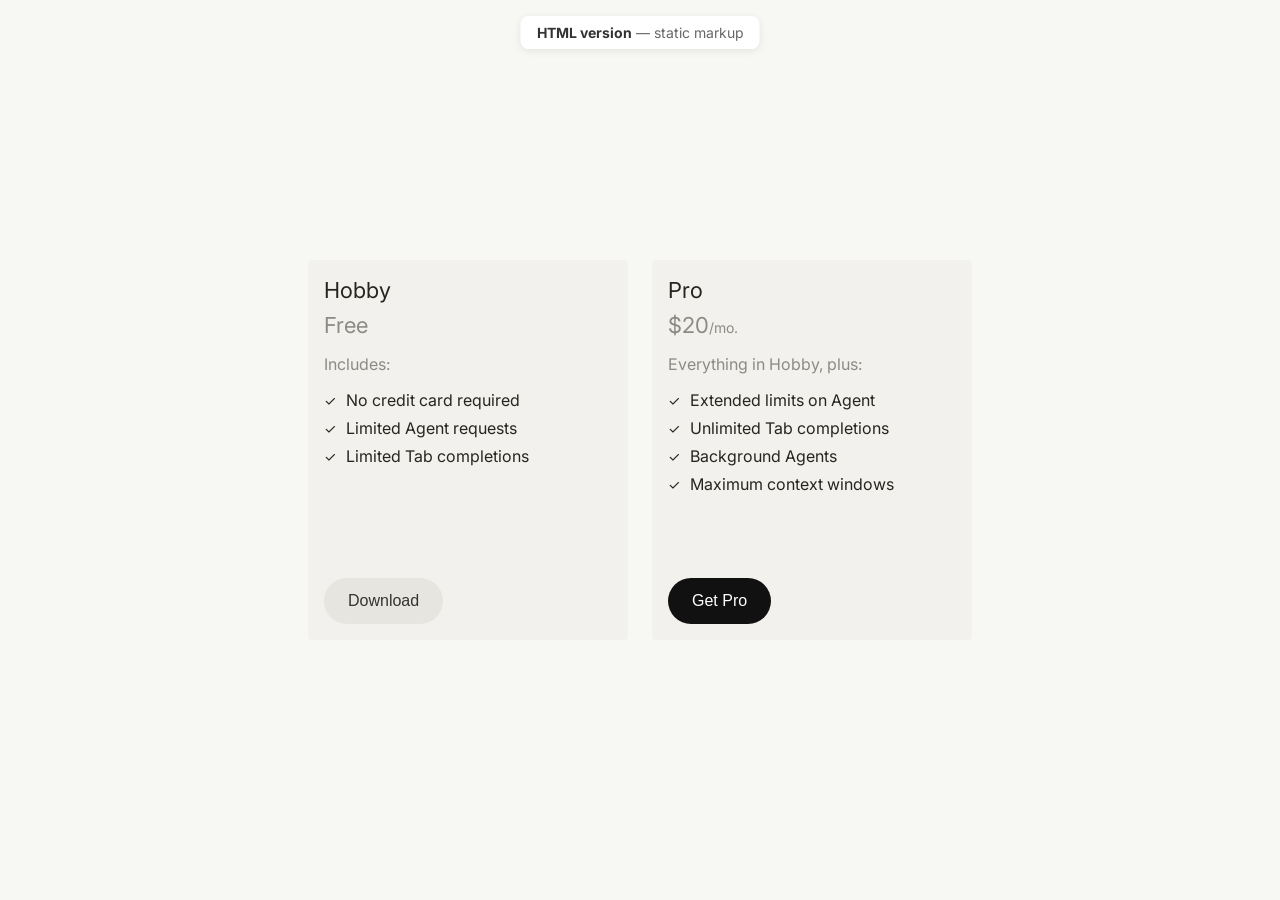
==== index.html @ f8e54e02 "Initial commit" ====
<!DOCTYPE html>
<html lang="en">
<head>
    <meta charset="UTF-8">
    <meta name="viewport" content="width=device-width, initial-scale=1.0">
    <title>Pricing Plans — HTML version</title>
    <link rel="preconnect" href="https://fonts.googleapis.com">
    <link rel="preconnect" href="https://fonts.gstatic.com" crossorigin>
    <link href="https://fonts.googleapis.com/css2?family=Inter:wght@400;500;600;700&display=swap" rel="stylesheet">
    <link rel="stylesheet" href="styles.css">
</head>
<body>
    <p class="page-label"><strong>HTML version</strong> — static markup</p>
    <div class="cards-container">
        <div class="card">
            <div class="card-top">
                <h3 class="card-title">Hobby</h3>
                <p class="card-price">
                    <span class="card-price-amount">Free</span>
                </p>
                <div class="card-content">
                    <p class="includes-text">Includes:</p>
                    <ul class="features-list">
                        <li>
                            <span class="checkmark">✓</span>
                            No credit card required
                        </li>
                        <li>
                            <span class="checkmark">✓</span>
                            Limited Agent requests
                        </li>
                        <li>
                            <span class="checkmark">✓</span>
                            Limited Tab completions
                        </li>
                    </ul>
                </div>
            </div>
            <button class="download-button secondary">Download</button>
        </div>
        <div class="card">
            <div class="card-top">
                <h3 class="card-title">Pro</h3>
                <p class="card-price">
                    <span class="card-price-amount">$20</span>
                    <span class="card-price-period">/mo.</span>
                </p>
                <div class="card-content">
                    <p class="includes-text">Everything in Hobby, plus:</p>
                    <ul class="features-list">
                        <li>
                            <span class="checkmark">✓</span>
                            Extended limits on Agent
                        </li>
                        <li>
                            <span class="checkmark">✓</span>
                            Unlimited Tab completions
                        </li>
                        <li>
                            <span class="checkmark">✓</span>
                            Background Agents
                        </li>
                        <li>
                            <span class="checkmark">✓</span>
                            Maximum context windows
                        </li>
                    </ul>
                </div>
            </div>
            <button class="download-button primary">Get Pro</button>
        </div>
    </div>
</body>
</html>
---- styles.css ----
* {
    margin: 0;
    padding: 0;
    box-sizing: border-box;
}

body {
    font-family: 'Inter', -apple-system, BlinkMacSystemFont, 'Segoe UI', Roboto, sans-serif;
    background-color: #f7f7f4;
    display: flex;
    justify-content: center;
    align-items: center;
    min-height: 100vh;
    padding: 20px;
}

.cards-container {
    display: flex;
    flex-direction: row;
    gap: 24px;
    flex-wrap: nowrap;
    justify-content: center;
    align-items: flex-start;
}

.card {
    display: flex;
    flex-direction: column;
    min-height: 380px;
    background-color: #f2f1ed;
    border-radius: 4px;
    padding: 16px;
    width: 320px;
    flex-shrink: 0;
}

.card-top {
    display: flex;
    flex-direction: column;
}

.card-title {
    font-size: 22px;
    line-height: 28px;
    font-weight: 400;
    color: #26251e;
    margin-bottom: 8px;
}

.card-price {
    font-size: 20px;
    color: rgba(38, 37, 30, 0.5);
    display: inline-flex;
    align-items: baseline;
}

.card-price-amount {
    font-size: 22px;
    font-weight: 400;
    color: rgba(38, 37, 30, 0.5);
}

.card-price-period {
    font-size: 14px;
    color: rgba(38, 37, 30, 0.5);
}

.card-content {
    margin-bottom: 32px;
}

.includes-text {
    font-size: 16px;
    color: rgba(38, 37, 30, 0.5);
    margin: 16px 0px;
}

.features-list {
    list-style: none;
    padding: 0;
}

.features-list li {
    display: flex;
    align-items: center;
    margin-bottom: 8px;
    font-size: 16px;
    color: #26251e;
}

.checkmark {
    color: #26251e;
    font-size: 14px;
    margin-right: 10px;
    font-weight: 400;
}

.download-button {
    margin-top: auto;
    width: fit-content;
    background-color: #e6e5e0;
    border: none;
    border-radius: 999px;
    padding: 14px 24px;
    font-size: 16px;
    font-weight: 500;
    color: #333;
    cursor: pointer;
    transition: background-color 0.2s ease;
}

.download-button:hover {
    background-color: #D8D6CE;
}

.download-button:active {
    background-color: #D8D6CE;
}

.download-button.primary {
    background-color: #111;
    color: #fff;
}

.download-button.primary:hover {
    background-color: #333;
}

.download-button.primary:active {
    background-color: #333;
}

.page-label {
    position: fixed;
    top: 16px;
    left: 50%;
    transform: translateX(-50%);
    font-size: 14px;
    color: #666;
    background: #fff;
    padding: 8px 16px;
    border-radius: 8px;
    box-shadow: 0 2px 8px rgba(0,0,0,0.08);
}

.page-label strong {
    color: #333;
}
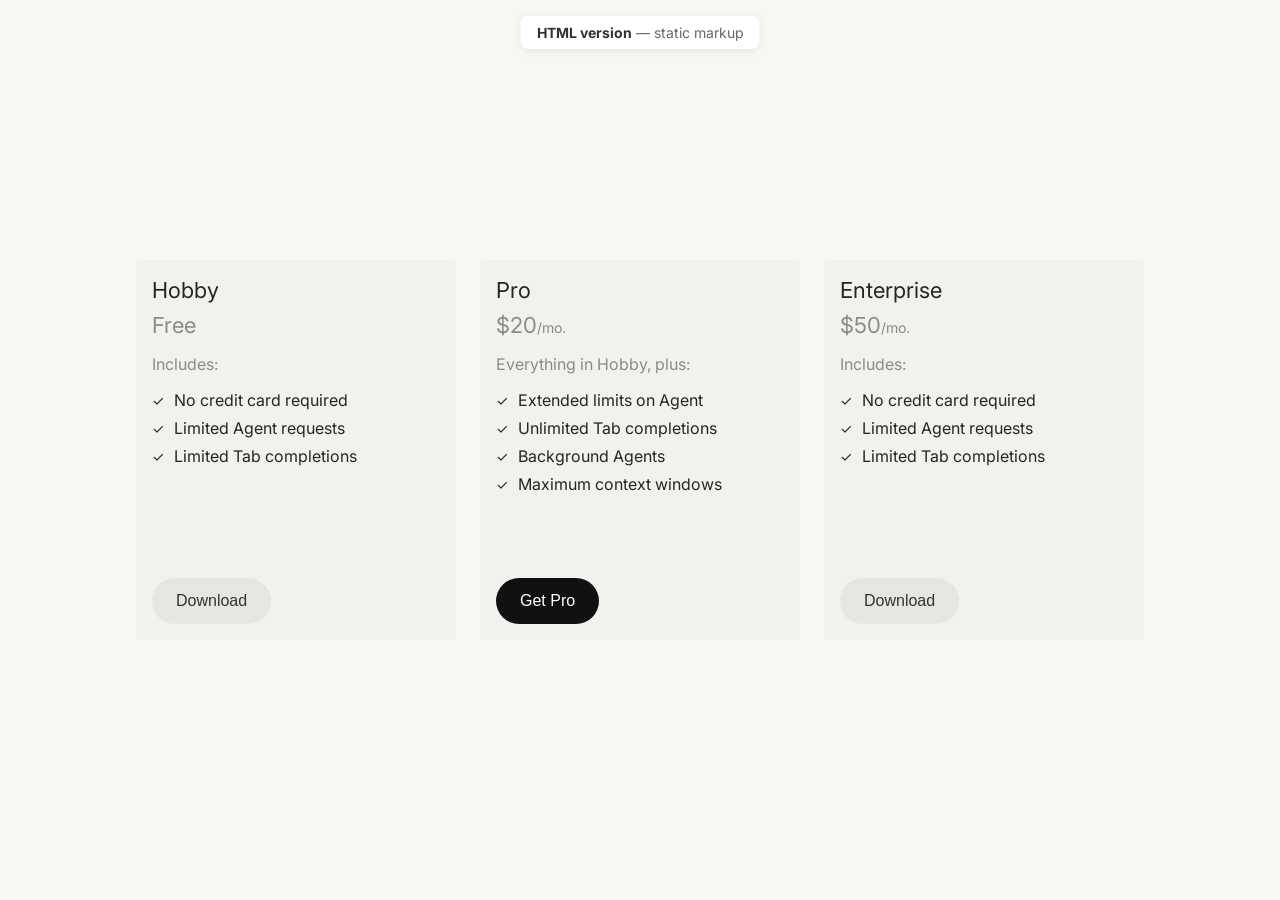
==== commit ece0dbfc: "Added Additional Card Enterprise card and comments were added" ====
--- a/index.html
+++ b/index.html
@@ -1,17 +1,23 @@
 <!DOCTYPE html>
 <html lang="en">
 <head>
+    <!-- Character set and responsive viewport -->
     <meta charset="UTF-8">
     <meta name="viewport" content="width=device-width, initial-scale=1.0">
     <title>Pricing Plans — HTML version</title>
+    <!-- Preconnect for faster font loading -->
     <link rel="preconnect" href="https://fonts.googleapis.com">
     <link rel="preconnect" href="https://fonts.gstatic.com" crossorigin>
     <link href="https://fonts.googleapis.com/css2?family=Inter:wght@400;500;600;700&display=swap" rel="stylesheet">
     <link rel="stylesheet" href="styles.css">
 </head>
 <body>
+    <!-- Version badge: fixed at top center (design/dev reference) -->
     <p class="page-label"><strong>HTML version</strong> — static markup</p>
+
+    <!-- Pricing cards: horizontal row, one card per plan -->
     <div class="cards-container">
+        <!-- Card 1: Hobby (free tier) -->
         <div class="card">
             <div class="card-top">
                 <h3 class="card-title">Hobby</h3>
@@ -38,6 +44,8 @@
             </div>
             <button class="download-button secondary">Download</button>
         </div>
+
+        <!-- Card 2: Pro (paid tier) -->
         <div class="card">
             <div class="card-top">
                 <h3 class="card-title">Pro</h3>
@@ -69,6 +77,33 @@
             </div>
             <button class="download-button primary">Get Pro</button>
         </div>
+        <div class="card">
+            <div class="card-top">
+                <h3 class="card-title">Enterprise</h3>
+                <p class="card-price">
+                    <span class="card-price-amount">$50</span>
+                    <span class="card-price-period">/mo.</span>
+                </p>
+                <div class="card-content">
+                    <p class="includes-text">Includes:</p>
+                    <ul class="features-list">
+                        <li>
+                            <span class="checkmark">✓</span>
+                            No credit card required
+                        </li>
+                        <li>
+                            <span class="checkmark">✓</span>
+                            Limited Agent requests
+                        </li>
+                        <li>
+                            <span class="checkmark">✓</span>
+                            Limited Tab completions
+                        </li>
+                    </ul>
+                </div>
+            </div>
+            <button class="download-button secondary">Download</button>
+        </div>
     </div>
 </body>
 </html>
--- a/styles.css
+++ b/styles.css
@@ -1,9 +1,15 @@
+/* ============================================
+   Base reset & layout
+   ============================================ */
+
+/* Remove default margins/padding; use border-box for predictable sizing */
 * {
     margin: 0;
     padding: 0;
     box-sizing: border-box;
 }
 
+/* Page: centered content, warm off-white background, full-height flex */
 body {
     font-family: 'Inter', -apple-system, BlinkMacSystemFont, 'Segoe UI', Roboto, sans-serif;
     background-color: #f7f7f4;
@@ -14,6 +20,11 @@
     padding: 20px;
 }
 
+/* ============================================
+   Cards container
+   ============================================ */
+
+/* Horizontal row of cards; 24px gap, centered, no wrap */
 .cards-container {
     display: flex;
     flex-direction: row;
@@ -23,6 +34,11 @@
     align-items: flex-start;
 }
 
+/* ============================================
+   Single pricing card
+   ============================================ */
+
+/* Card: column layout, fixed width, warm gray bg, pill-friendly height */
 .card {
     display: flex;
     flex-direction: column;
@@ -34,11 +50,13 @@
     flex-shrink: 0;
 }
 
+/* Wraps title, price, and feature list (no button) */
 .card-top {
     display: flex;
     flex-direction: column;
 }
 
+/* Plan name (e.g. Hobby, Pro) */
 .card-title {
     font-size: 22px;
     line-height: 28px;
@@ -47,6 +65,7 @@
     margin-bottom: 8px;
 }
 
+/* Price row: amount + optional period aligned on baseline */
 .card-price {
     font-size: 20px;
     color: rgba(38, 37, 30, 0.5);
@@ -65,21 +84,25 @@
     color: rgba(38, 37, 30, 0.5);
 }
 
+/* Spacing below the feature list (before button) */
 .card-content {
     margin-bottom: 32px;
 }
 
+/* "Includes:" / "Everything in Hobby, plus:" label */
 .includes-text {
     font-size: 16px;
     color: rgba(38, 37, 30, 0.5);
     margin: 16px 0px;
 }
 
+/* Feature list: no bullets, no left padding */
 .features-list {
     list-style: none;
     padding: 0;
 }
 
+/* Each feature: checkmark + text, 8px between rows */
 .features-list li {
     display: flex;
     align-items: center;
@@ -88,6 +111,7 @@
     color: #26251e;
 }
 
+/* Checkmark icon spacing from text */
 .checkmark {
     color: #26251e;
     font-size: 14px;
@@ -95,6 +119,11 @@
     font-weight: 400;
 }
 
+/* ============================================
+   Card CTA buttons
+   ============================================ */
+
+/* Default: sits at bottom of card (margin-top: auto), pill shape */
 .download-button {
     margin-top: auto;
     width: fit-content;
@@ -117,6 +146,7 @@
     background-color: #D8D6CE;
 }
 
+/* Primary (e.g. Get Pro): dark background, white text */
 .download-button.primary {
     background-color: #111;
     color: #fff;
@@ -130,6 +160,11 @@
     background-color: #333;
 }
 
+/* ============================================
+   Page label (version badge)
+   ============================================ */
+
+/* Fixed badge at top center; light shadow for separation */
 .page-label {
     position: fixed;
     top: 16px;
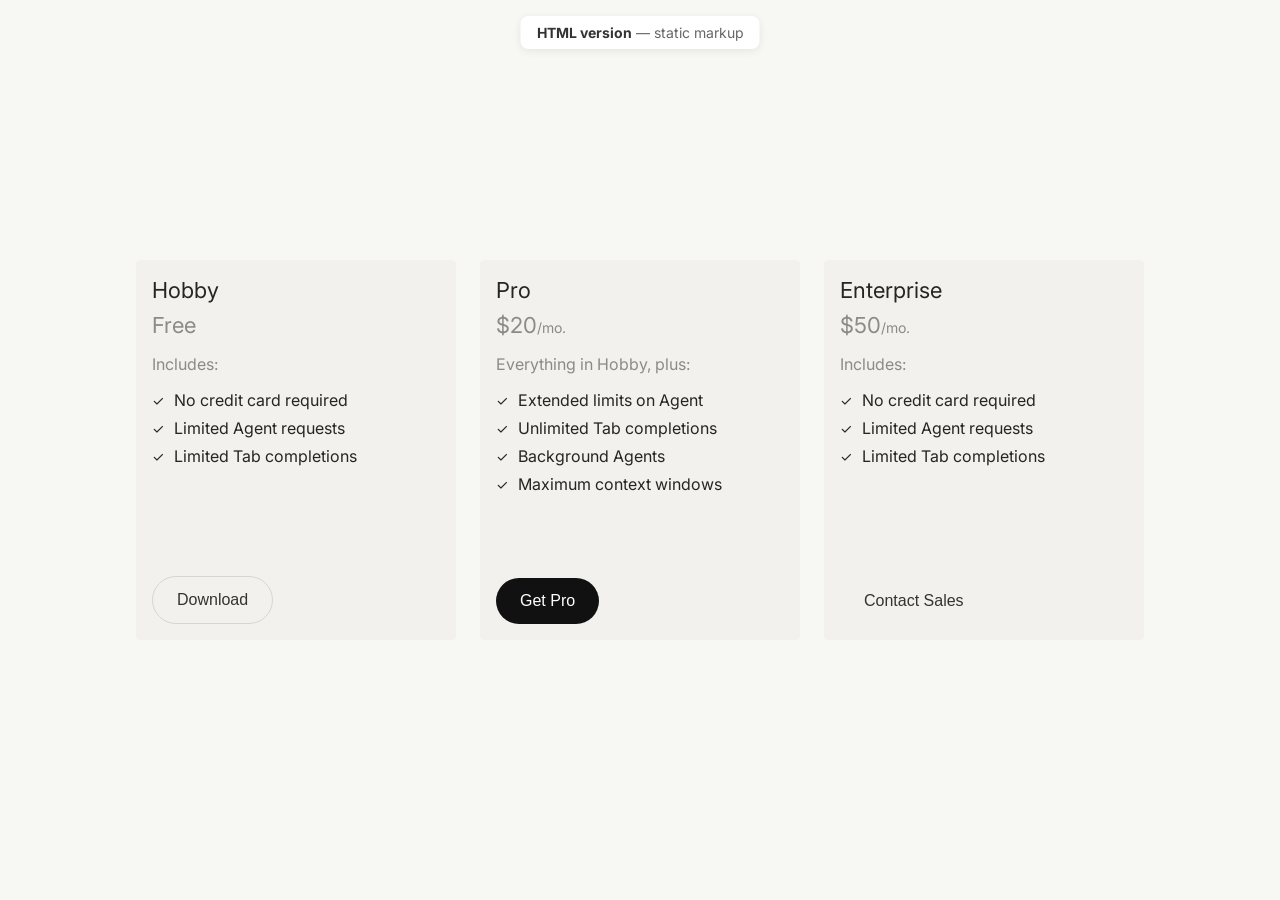
==== commit 8e76f8fc: "Updated JSX code Added secondary and tertiary button" ====
--- a/index.html
+++ b/index.html
@@ -102,7 +102,7 @@
                     </ul>
                 </div>
             </div>
-            <button class="download-button secondary">Download</button>
+            <button class="download-button tertiary">Contact Sales</button>
         </div>
     </div>
 </body>
--- a/styles.css
+++ b/styles.css
@@ -127,7 +127,6 @@
 .download-button {
     margin-top: auto;
     width: fit-content;
-    background-color: #e6e5e0;
     border: none;
     border-radius: 999px;
     padding: 14px 24px;
@@ -159,6 +158,34 @@
 .download-button.primary:active {
     background-color: #333;
 }
+
+/* Secondary (e.g. Download): light background, dark text */
+.download-button.secondary {
+    background-color: transparent;
+    border: 1px solid #D8D6CE;
+    color: #333;
+}
+
+.download-button.secondary:hover {
+    background-color: #D8D6CE;
+}
+
+.download-button.secondary:active {
+    background-color: #D8D6CE;
+}
+.download-button.tertiary {
+    background-color: transparent;;
+    color: #333;
+} 
+
+.download-button.tertiary:hover {
+    background-color: #D8D6CE;
+}
+
+.download-button.tertiary:active {
+    background-color: #D8D6CE;
+}
+
 
 /* ============================================
    Page label (version badge)
